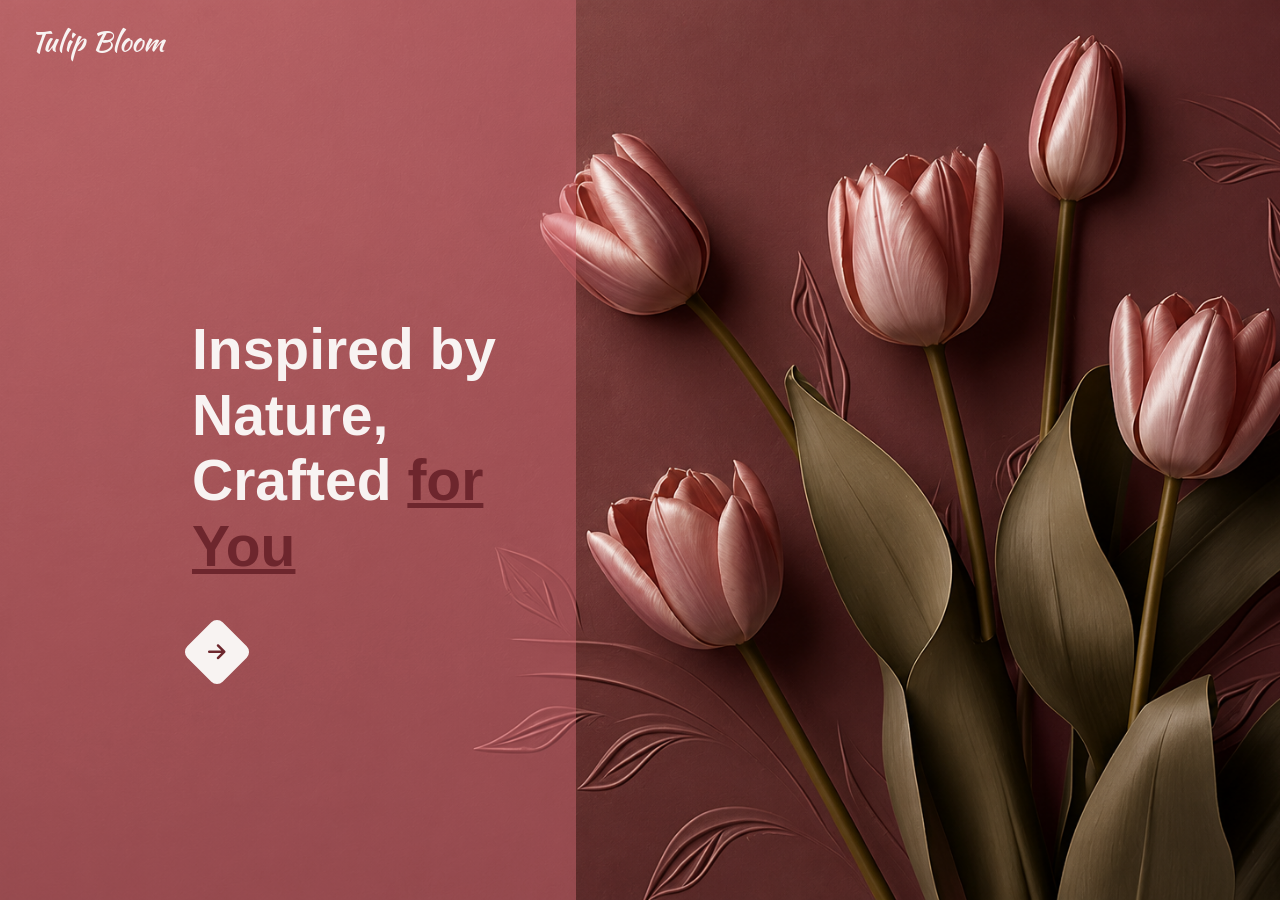
==== index.html @ bfbf06a9 "work on local storage" ====
<!DOCTYPE html>
<html lang="en">
<head>
    <meta charset="UTF-8">
    <meta name="viewport" content="width=device-width, initial-scale=1.0">
    <title>Tulip Bloom</title>
    
    <!-- CSS Files -->
    <link rel="stylesheet" href="normlize.css">
    <link rel="stylesheet" href="intro.css">
    
    <!-- Fonts & Icons -->
    <link rel="stylesheet" href="https://cdnjs.cloudflare.com/ajax/libs/font-awesome/6.5.2/css/all.min.css">
    <link rel="preconnect" href="https://fonts.googleapis.com">
    <link rel="preconnect" href="https://fonts.gstatic.com" crossorigin>
    <link href="https://fonts.googleapis.com/css2?family=Kaushan+Script&display=swap" rel="stylesheet">
</head>
<body>

    <!-- الحاوية الأساسية -->
    <div class="slider-wrapper">
        
        <!-- 1. صفحة الـ Store (على الشمال مخفية في الأول) -->
        <div class="store-page">
            <iframe src="store.html" id="storeIframe"></iframe>
        </div>

        <!-- 2. صفحة الـ Landing (اللي باينة في الأول) -->
        <div class="landing-page">
            <div class="logo">Tulip Bloom</div>
            <div class="tagline">
                <h2>Inspired by Nature, Crafted <span>for You</span></h2>
                <div class="btn-container" id="previewBtn">
                    <div class="button">
                        <i class="fa-solid fa-arrow-right"></i>
                    </div>
                </div>
            </div>
        </div>

    </div>

    <script>
        document.addEventListener("DOMContentLoaded", () => {

        const previewBtn = document.getElementById("previewBtn");
        if (previewBtn) {
            previewBtn.addEventListener("click", () => {
            document.body.classList.add("slide-active");
            });
        }
        });     
    </script>
</body>
</html>
---- normlize.css ----
/*! normalize.css v8.0.1 | MIT License | github.com/necolas/normalize.css */

/* Document
   ========================================================================== */

/**
 * 1. Correct the line height in all browsers.
 * 2. Prevent adjustments of font size after orientation changes in iOS.
 */

html {
  line-height: 1.15; /* 1 */
  -webkit-text-size-adjust: 100%; /* 2 */
}

/* Sections
   ========================================================================== */

/**
 * Remove the margin in all browsers.
 */

body {
  margin: 0;
}

/**
 * Render the `main` element consistently in IE.
 */

main {
  display: block;
}

/**
 * Correct the font size and margin on `h1` elements within `section` and
 * `article` contexts in Chrome, Firefox, and Safari.
 */

h1 {
  font-size: 2em;
  margin: 0.67em 0;
}

/* Grouping content
   ========================================================================== */

/**
 * 1. Add the correct box sizing in Firefox.
 * 2. Show the overflow in Edge and IE.
 */

hr {
  box-sizing: content-box; /* 1 */
  height: 0; /* 1 */
  overflow: visible; /* 2 */
}

/**
 * 1. Correct the inheritance and scaling of font size in all browsers.
 * 2. Correct the odd `em` font sizing in all browsers.
 */

pre {
  font-family: monospace, monospace; /* 1 */
  font-size: 1em; /* 2 */
}

/* Text-level semantics
   ========================================================================== */

/**
 * Remove the gray background on active links in IE 10.
 */

a {
  background-color: transparent;
}

/**
 * 1. Remove the bottom border in Chrome 57-
 * 2. Add the correct text decoration in Chrome, Edge, IE, Opera, and Safari.
 */

abbr[title] {
  border-bottom: none; /* 1 */
  text-decoration: underline; /* 2 */
  text-decoration: underline dotted; /* 2 */
}

/**
 * Add the correct font weight in Chrome, Edge, and Safari.
 */

b,
strong {
  font-weight: bolder;
}

/**
 * 1. Correct the inheritance and scaling of font size in all browsers.
 * 2. Correct the odd `em` font sizing in all browsers.
 */

code,
kbd,
samp {
  font-family: monospace, monospace; /* 1 */
  font-size: 1em; /* 2 */
}

/**
 * Add the correct font size in all browsers.
 */

small {
  font-size: 80%;
}

/**
 * Prevent `sub` and `sup` elements from affecting the line height in
 * all browsers.
 */

sub,
sup {
  font-size: 75%;
  line-height: 0;
  position: relative;
  vertical-align: baseline;
}

sub {
  bottom: -0.25em;
}

sup {
  top: -0.5em;
}

/* Embedded content
   ========================================================================== */

/**
 * Remove the border on images inside links in IE 10.
 */

img {
  border-style: none;
}

/* Forms
   ========================================================================== */

/**
 * 1. Change the font styles in all browsers.
 * 2. Remove the margin in Firefox and Safari.
 */

button,
input,
optgroup,
select,
textarea {
  font-family: inherit; /* 1 */
  font-size: 100%; /* 1 */
  line-height: 1.15; /* 1 */
  margin: 0; /* 2 */
}

/**
 * Show the overflow in IE.
 * 1. Show the overflow in Edge.
 */

button,
input { /* 1 */
  overflow: visible;
}

/**
 * Remove the inheritance of text transform in Edge, Firefox, and IE.
 * 1. Remove the inheritance of text transform in Firefox.
 */

button,
select { /* 1 */
  text-transform: none;
}

/**
 * Correct the inability to style clickable types in iOS and Safari.
 */

button,
[type="button"],
[type="reset"],
[type="submit"] {
  -webkit-appearance: button;
}

/**
 * Remove the inner border and padding in Firefox.
 */

button::-moz-focus-inner,
[type="button"]::-moz-focus-inner,
[type="reset"]::-moz-focus-inner,
[type="submit"]::-moz-focus-inner {
  border-style: none;
  padding: 0;
}

/**
 * Restore the focus styles unset by the previous rule.
 */

button:-moz-focusring,
[type="button"]:-moz-focusring,
[type="reset"]:-moz-focusring,
[type="submit"]:-moz-focusring {
  outline: 1px dotted ButtonText;
}

/**
 * Correct the padding in Firefox.
 */

fieldset {
  padding: 0.35em 0.75em 0.625em;
}

/**
 * 1. Correct the text wrapping in Edge and IE.
 * 2. Correct the color inheritance from `fieldset` elements in IE.
 * 3. Remove the padding so developers are not caught out when they zero out
 *    `fieldset` elements in all browsers.
 */

legend {
  box-sizing: border-box; /* 1 */
  color: inherit; /* 2 */
  display: table; /* 1 */
  max-width: 100%; /* 1 */
  padding: 0; /* 3 */
  white-space: normal; /* 1 */
}

/**
 * Add the correct vertical alignment in Chrome, Firefox, and Opera.
 */

progress {
  vertical-align: baseline;
}

/**
 * Remove the default vertical scrollbar in IE 10+.
 */

textarea {
  overflow: auto;
}

/**
 * 1. Add the correct box sizing in IE 10.
 * 2. Remove the padding in IE 10.
 */

[type="checkbox"],
[type="radio"] {
  box-sizing: border-box; /* 1 */
  padding: 0; /* 2 */
}

/**
 * Correct the cursor style of increment and decrement buttons in Chrome.
 */

[type="number"]::-webkit-inner-spin-button,
[type="number"]::-webkit-outer-spin-button {
  height: auto;
}

/**
 * 1. Correct the odd appearance in Chrome and Safari.
 * 2. Correct the outline style in Safari.
 */

[type="search"] {
  -webkit-appearance: textfield; /* 1 */
  outline-offset: -2px; /* 2 */
}

/**
 * Remove the inner padding in Chrome and Safari on macOS.
 */

[type="search"]::-webkit-search-decoration {
  -webkit-appearance: none;
}

/**
 * 1. Correct the inability to style clickable types in iOS and Safari.
 * 2. Change font properties to `inherit` in Safari.
 */

::-webkit-file-upload-button {
  -webkit-appearance: button; /* 1 */
  font: inherit; /* 2 */
}

/* Interactive
   ========================================================================== */

/*
 * Add the correct display in Edge, IE 10+, and Firefox.
 */

details {
  display: block;
}

/*
 * Add the correct display in all browsers.
 */

summary {
  display: list-item;
}

/* Misc
   ========================================================================== */

/**
 * Add the correct display in IE 10+.
 */

template {
  display: none;
}

/**
 * Add the correct display in IE 10.
 */

[hidden] {
  display: none;
}
---- intro.css ----
:root {
    --main-color: #8B3F45;
    --alt-color: #6D262D;
    --alt2-color: #A55E64;
    --alt3-color: #C18A8F;
    --main-font: black;
    --alt-font: #8A7A7A;
    --back-ground: #F8F3F2;
}

* {
    box-sizing: border-box;
}

html, body {
    margin: 0;
    padding: 0;
    width: 100%;
    height: 100vh;
    overflow: hidden;
    font-family: sans-serif;
}

/* الحاوية الكبيرة بتشيل الصفحتين */
.slider-wrapper {
    display: flex;
    width: 200vw;
    height: 100vh;
    transform: translateX(-100vw); /* بتبدأ من صفحة الـ Landing */
    transition: transform 1s ease-in;
}

/* صفحة الـ Landing */
.landing-page {
    width: 100vw;
    height: 100vh;
    background-image: url("imeges/intro.png");
    background-size: cover;
    background-position: center;
    position: relative;
    flex-shrink: 0;
    will-change: transform; 
}

.landing-page::before {
    content: "";
    position: absolute;
    top: 0;
    left: 0;
    width: 45%;
    height: 100%;
    background-color: rgba(211, 108, 117, 0.48);
}

.logo, .tagline {
    color: var(--back-ground);
    position: absolute;
    z-index: 2;
}

.logo {
    left: 30px;
    top: 25px;
    font-size: 28px;
    font-family: "Kaushan Script", cursive;
}

.tagline {
    width: 400px;
    left: 15%;
    top: 30%;
    font-size: 38px;
}

.tagline span {
    color: var(--alt-color);
    text-decoration: underline;
}

.btn-container {
    margin-top: 20px;
    width: fit-content;
    cursor: pointer;
    transition: transform 0.3s ease;
}

.btn-container:hover {
    transform: translateX(10px);
}

.button {
    width: 50px;
    height: 50px;
    background-color: var(--back-ground);
    border-radius: 8px;
    transform: rotate(45deg);
    display: flex;
    justify-content: center;
    align-items: center;
}

.button i {
    transform: rotate(-45deg);
    color: var(--alt-color);
    font-size: 20px;
}

/* صفحة الـ Store */
.store-page {
    width: 100vw;
    height: 100vh;
    flex-shrink: 0;
}

.store-page iframe {
    width: 100%;
    height: 100%;
    border: none;
}

/* الحركة المعاكسة: بتسحب الـ Landing جهة اليمين وتظهر الـ Store */
body.slide-active .slider-wrapper {
    transform: translateX(0);
}
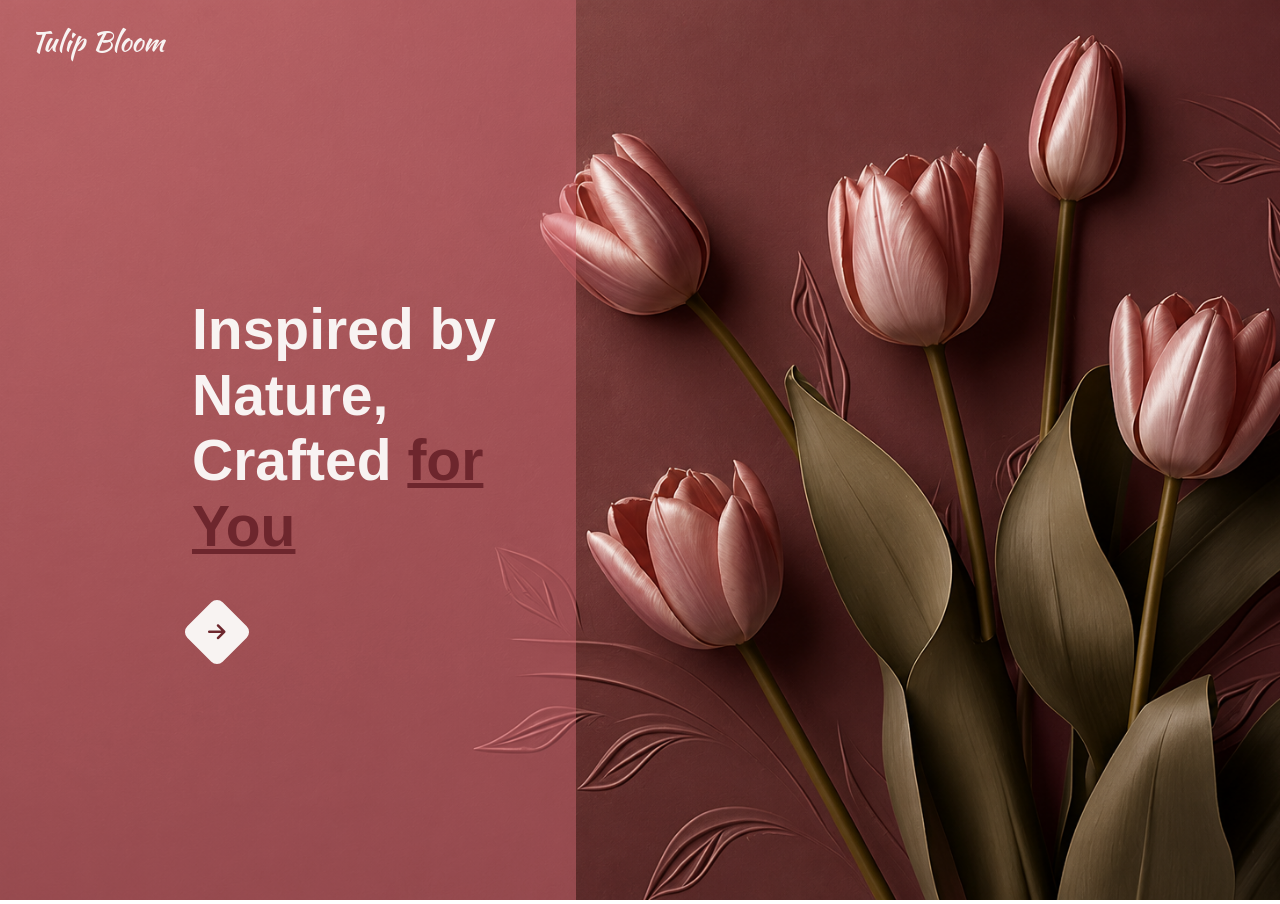
==== commit 621a4601: "final result login and sign up" ====
--- a/index.html
+++ b/index.html
@@ -22,7 +22,7 @@
         
         <!-- 1. صفحة الـ Store (على الشمال مخفية في الأول) -->
         <div class="store-page">
-            <iframe src="store.html" id="storeIframe"></iframe>
+            <iframe src="login.html" id="storeIframe"></iframe>
         </div>
 
         <!-- 2. صفحة الـ Landing (اللي باينة في الأول) -->
--- a/intro.css
+++ b/intro.css
@@ -16,7 +16,7 @@
     margin: 0;
     padding: 0;
     width: 100%;
-    height: 100vh;
+    min-height: 100vh;
     overflow: hidden;
     font-family: sans-serif;
 }
@@ -33,7 +33,7 @@
 /* صفحة الـ Landing */
 .landing-page {
     width: 100vw;
-    height: 100vh;
+    min-height: 100vh;
     background-image: url("imeges/intro.png");
     background-size: cover;
     background-position: center;
@@ -68,7 +68,7 @@
 .tagline {
     width: 400px;
     left: 15%;
-    top: 30%;
+    top: calc((100% - 400px) / 2);
     font-size: 38px;
 }
 
@@ -117,6 +117,15 @@
     height: 100%;
     border: none;
 }
+.landing-page {
+    width: 100vw;
+    height: 100vh;
+    /* هنا حطّي التنسيق والألوان والخلفية الخاصة بصفحة البداية بتاعتك */
+    display: flex;
+    flex-direction: column;
+    justify-content: center;
+    align-items: center;
+}
 
 /* الحركة المعاكسة: بتسحب الـ Landing جهة اليمين وتظهر الـ Store */
 body.slide-active .slider-wrapper {
